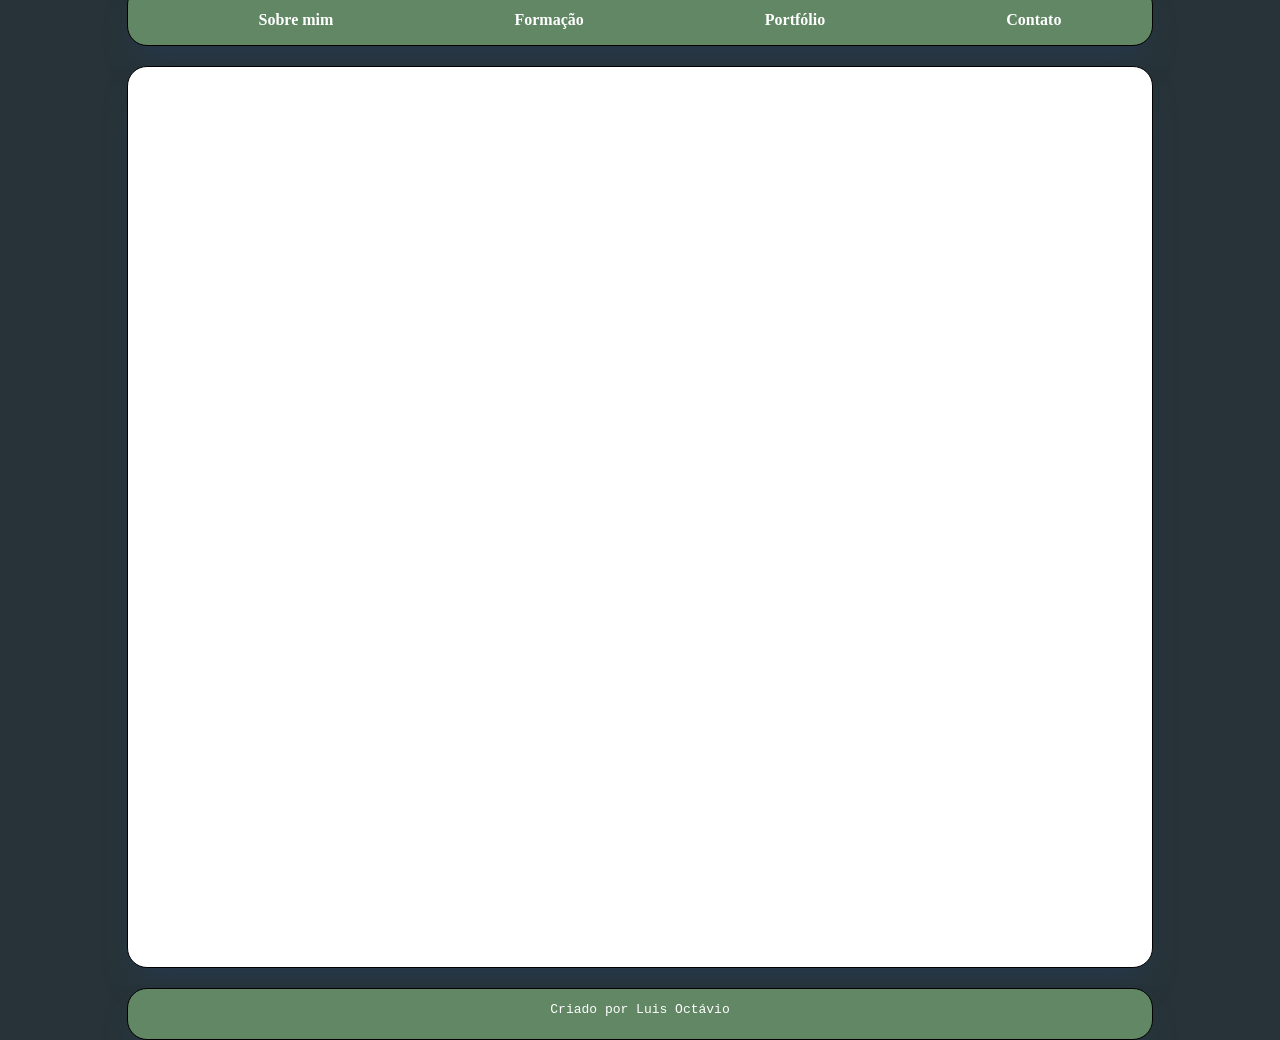
==== index.html @ 91fe7194 "feat: HTML structure with simple CSS layout" ====
<!DOCTYPE html>
<html lang="pt-BR">
<head>
    <meta charset="UTF-8">
    <meta name="viewport" content="width=device-width, initial-scale=1.0">
    <link rel="stylesheet" href="./styles.css" >
    <title>Luis Octávio Portfolio</title>
</head>
<body>
    <!-- main container -->
    <main id="container">

        <!-- navbar section -->
        <nav id="navbar">
            <ul>
                <li>Sobre mim</li>
                <li>Formação</li>
                <li>Portfólio</li>
                <li>Contato</li>
            </ul>
        </nav>

        <!-- current page  -->
        <section id="current">

        </section>

        <!-- footer  -->
        <footer id="footer">
            <p>Criado por Luis Octávio</p>
        </footer>
    </main>
</body>
</html>
---- styles.css ----
body {
    --main-color: #9cb080;
    --second-color: #618764;
    --third-color: #2b5748;
    --fourth-color: #273338;
    background: var(--fourth-color);
    margin: 0; 
    border: 0;
    min-height: 100vh;
}

#container {
    height: 100%;
    display: flex; 
    flex-direction: column;
    align-items: center;
    gap: 20px;
}

#navbar, #current, #footer {
    width: 80%;
    border-radius: 20px;
    border: 1px solid black;
    box-shadow: rgb(38, 57, 77) 0px 20px 30px -10px;
}

#navbar {
    margin-top: -15px;
    background-color: var(--second-color);
    color: white;
    font-weight: bold;
}

#navbar > ul {
    margin-top: 25px;
    list-style: none;
    display: flex;
    cursor: pointer;
    justify-content: space-around;
}

#current {
    background: white;
    min-height: 100vh;
}

#footer {
    height: 50px;
    text-align: center;
    color: white;
    background-color: var(--second-color);
    font-family: monospace;
}
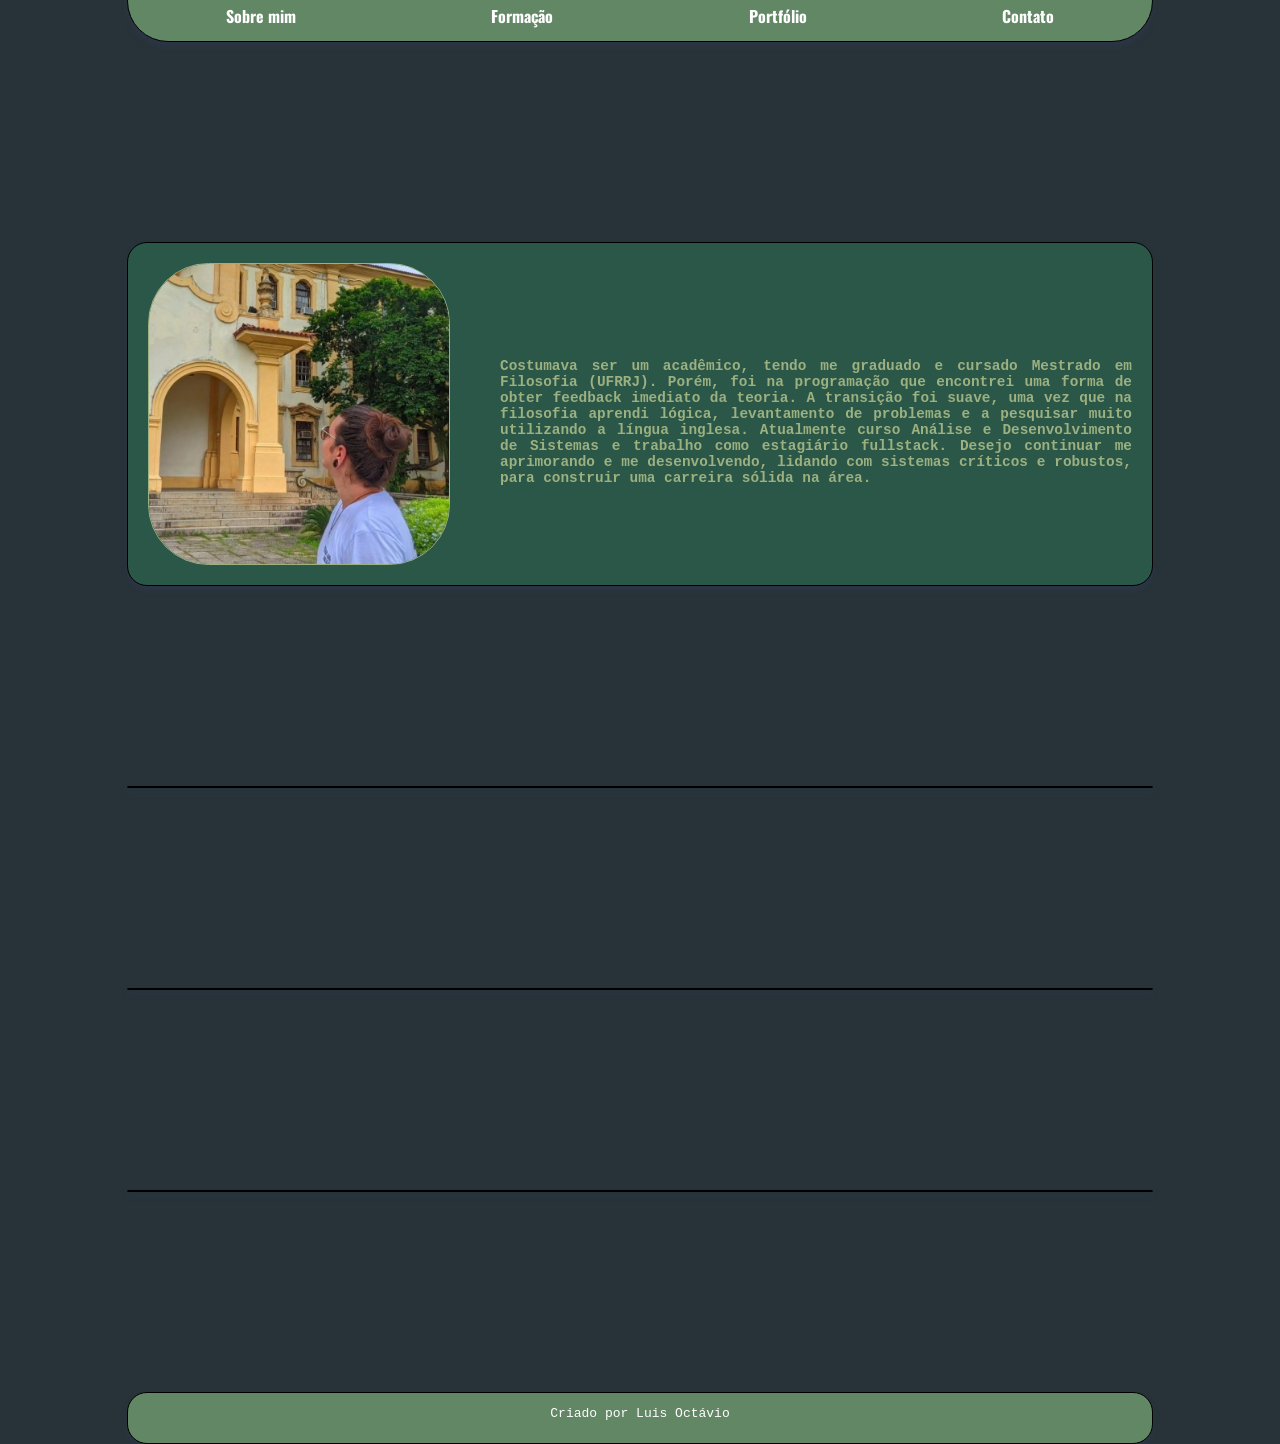
==== commit 2fb2af5a: "feat: add section 'Sobre' - styles for Sobre - add assets to keep the needed photos" ====
--- a/index.html
+++ b/index.html
@@ -4,6 +4,9 @@
     <meta charset="UTF-8">
     <meta name="viewport" content="width=device-width, initial-scale=1.0">
     <link rel="stylesheet" href="./styles.css" >
+    <link rel="preconnect" href="https://fonts.googleapis.com">
+    <link rel="preconnect" href="https://fonts.gstatic.com" crossorigin>
+    <link href="https://fonts.googleapis.com/css2?family=Chelsea+Market&family=Geist:wght@100..900&family=Oswald:wght@200..700&display=swap" rel="stylesheet">
     <title>Luis Octávio Portfolio</title>
 </head>
 <body>
@@ -12,16 +15,34 @@
 
         <!-- navbar section -->
         <nav id="navbar">
-            <ul>
-                <li>Sobre mim</li>
-                <li>Formação</li>
-                <li>Portfólio</li>
-                <li>Contato</li>
-            </ul>
+                <a href="#sobre">Sobre mim</a>
+                <a href="#formacao">Formação</a>
+                <a href="#portfolio">Portfólio</a>
+                <a href="#contato">Contato</a>
         </nav>
 
-        <!-- current page  -->
-        <section id="current">
+        <!-- sobre -->
+        <section id="sobre">
+            <img id="profile-photo" loading="eager" src="" />
+            <p class="main-text">Costumava ser um acadêmico, tendo me graduado e cursado Mestrado em Filosofia (UFRRJ). Porém, foi na programação que encontrei uma forma de obter feedback imediato da teoria. A transição foi suave, uma vez que na filosofia aprendi lógica, levantamento de problemas e a pesquisar muito utilizando a língua inglesa. Atualmente curso Análise e Desenvolvimento de Sistemas e trabalho como estagiário fullstack. Desejo continuar me aprimorando e me desenvolvendo, lidando com sistemas críticos e robustos, para construir uma carreira sólida na área.
+</p>
+        </section>
+
+        <!-- formacao -->
+        <section id="formacao">
+            <div id="portfolio-photo"></div>
+            <div id="portfolio-text">
+
+            </div>
+        </section>
+
+        <!-- portfolio -->
+         <section id="portfolio">
+
+         </section>
+
+         <!-- contato -->
+        <section id="contato">
 
         </section>
 
@@ -31,4 +52,5 @@
         </footer>
     </main>
 </body>
-</html>+</html>
+<script type="module" src="./index.js"></script>
--- a/styles.css
+++ b/styles.css
@@ -7,6 +7,7 @@
     margin: 0; 
     border: 0;
     min-height: 100vh;
+    font-family: monospace;
 }
 
 #container {
@@ -14,34 +15,96 @@
     display: flex; 
     flex-direction: column;
     align-items: center;
-    gap: 20px;
+    gap: 200px;
 }
 
-#navbar, #current, #footer {
+#navbar, #sobre, #formacao, #portfolio, #contato, #footer {
     width: 80%;
     border-radius: 20px;
     border: 1px solid black;
-    box-shadow: rgb(38, 57, 77) 0px 20px 30px -10px;
+    box-shadow: rgb(44, 53, 70) 0px 5px 5px 0px;
 }
 
 #navbar {
-    margin-top: -15px;
     background-color: var(--second-color);
     color: white;
     font-weight: bold;
+    list-style: none;
+    display: flex;
+    margin-top: -40px;
+    cursor: pointer;
+    justify-content: space-around;
+    height: 80px;
+    align-items: center;
+    border-radius: 50px;
+    font-family: "Oswald", sans-serif;
+    transition: scale 0.5 ease-in-out;
 }
 
-#navbar > ul {
-    margin-top: 25px;
-    list-style: none;
-    display: flex;
-    cursor: pointer;
-    justify-content: space-around;
+#navbar > a {
+    margin-top: 30px;
+    text-decoration: none;
+    color: white;
 }
 
-#current {
-    background: white;
-    min-height: 100vh;
+#navbar > a:hover {
+    transform: scale(1.2);
+}
+
+/* Sobre */
+#sobre {
+    display: flex;
+    background-color: var(--third-color);
+    gap: 10px;
+    align-items: center;
+    margin: 0 auto;
+}
+
+#sobre > * {
+    margin: 20px;
+}
+
+#profile-photo {
+    height: 300px;
+    width: 300px;
+    min-width: 300px; 
+    min-height: 300px;
+    border-radius: 20%;
+    border: 1px solid var(--main-color);
+    object-fit: cover;
+    object-position: center;
+    transition: opacity 1.0 ease-in-out;
+}
+
+#profile-photo.fading {
+    opacity: 0; 
+}
+
+#sobre > p {
+    padding-top: 15px;
+}
+
+/* Formacao */
+#formacao {
+
+}
+
+/*  Portfolio */
+#portfolio {
+
+}
+
+/*  Contato */
+#contato {
+
+}
+
+/* classes */
+.main-text {
+    font-size: .9rem;
+    text-align: justify;
+    color: var(--main-color);
+    font-weight: 600;
 }
 
 #footer {
@@ -49,5 +112,4 @@
     text-align: center;
     color: white;
     background-color: var(--second-color);
-    font-family: monospace;
 }
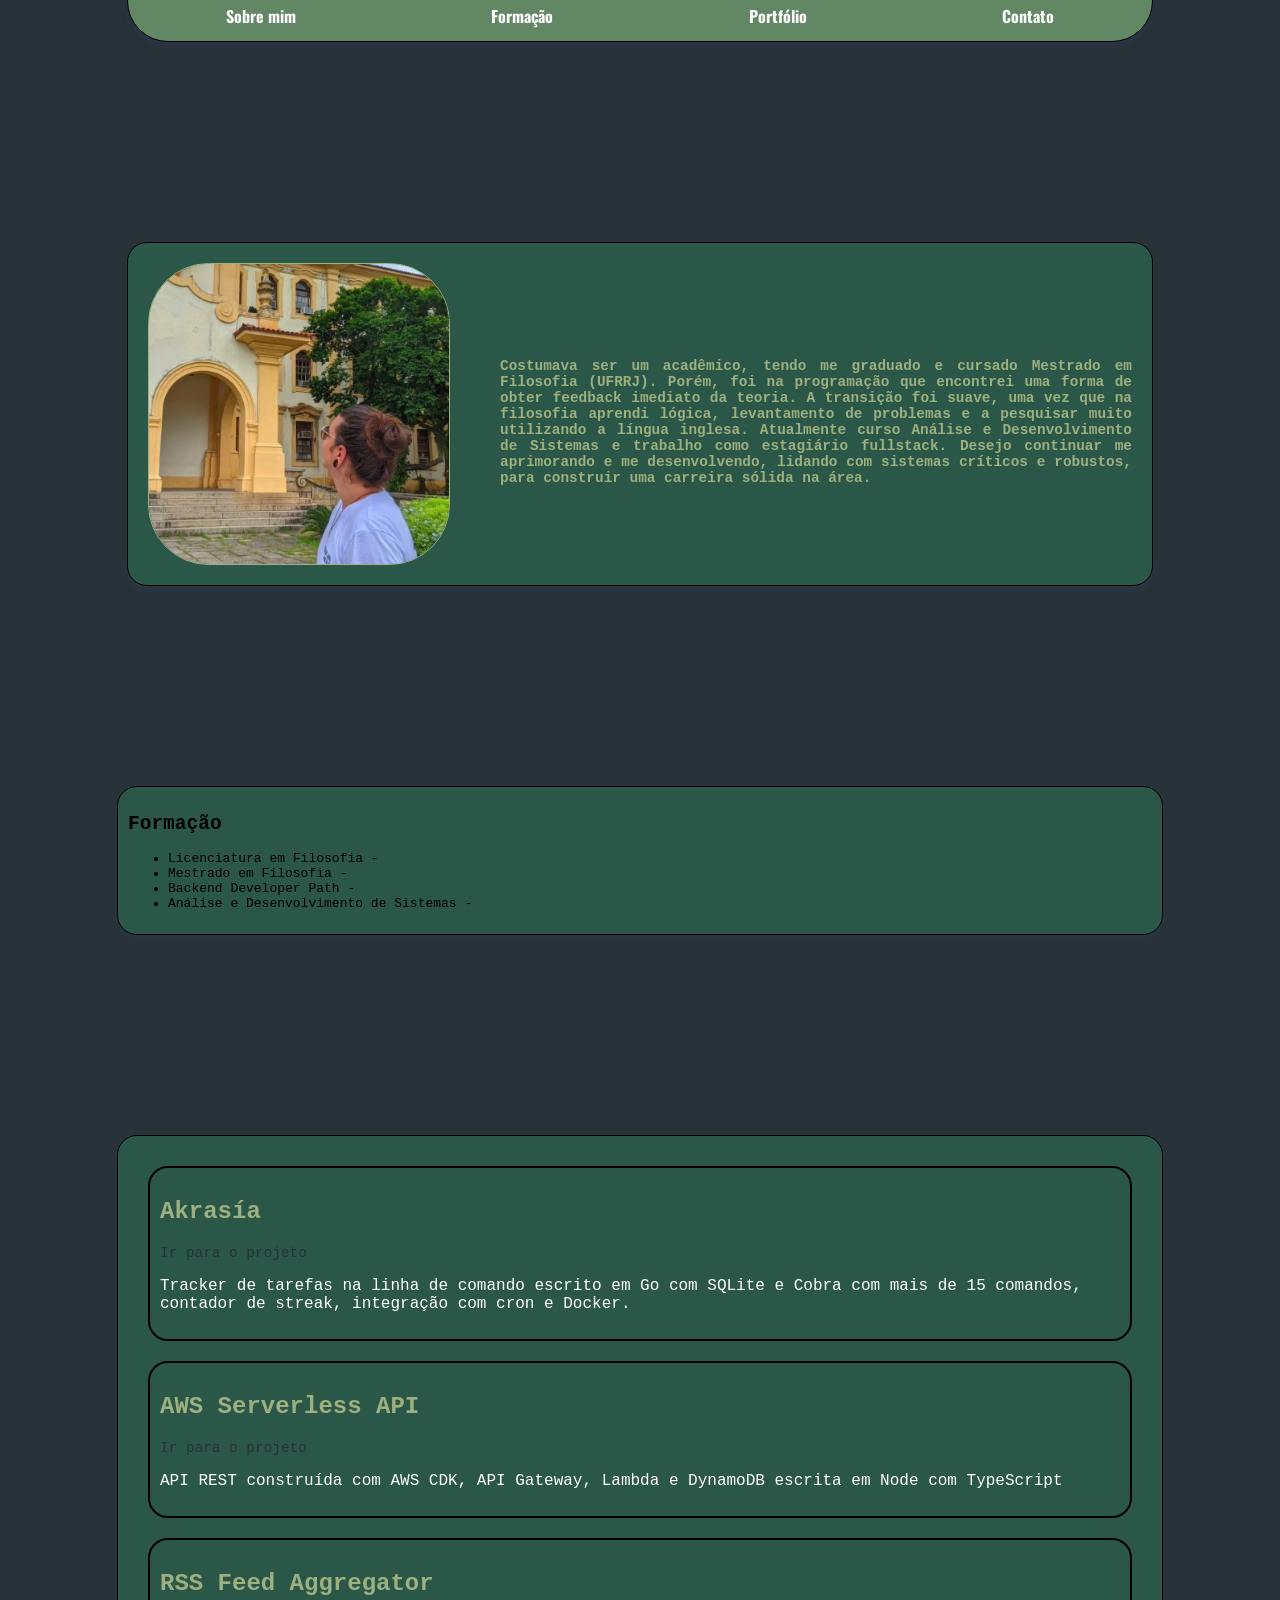
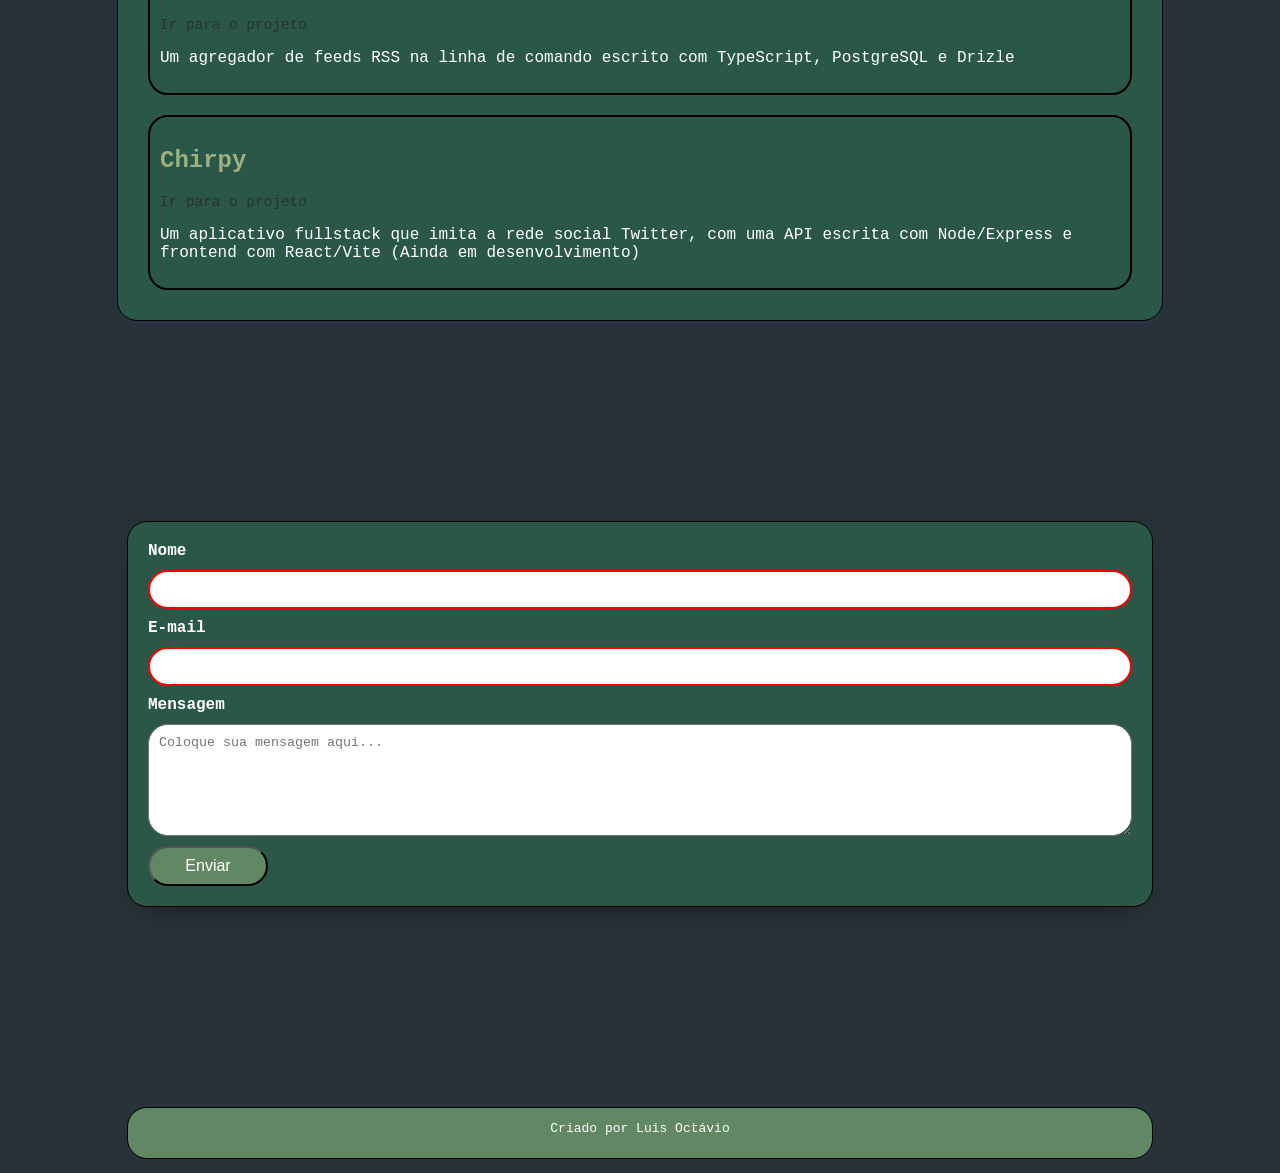
==== commit 151235de: "feat: add section 'Formacao', 'Portfolio' and 'Contato'" ====
--- a/index.html
+++ b/index.html
@@ -7,6 +7,7 @@
     <link rel="preconnect" href="https://fonts.googleapis.com">
     <link rel="preconnect" href="https://fonts.gstatic.com" crossorigin>
     <link href="https://fonts.googleapis.com/css2?family=Chelsea+Market&family=Geist:wght@100..900&family=Oswald:wght@200..700&display=swap" rel="stylesheet">
+    <link rel="icon" type="image/x-icon" href="/assets/desenvolvedor.png" >
     <title>Luis Octávio Portfolio</title>
 </head>
 <body>
@@ -30,10 +31,11 @@
 
         <!-- formacao -->
         <section id="formacao">
-            <div id="portfolio-photo"></div>
-            <div id="portfolio-text">
+            <h2>Formação</h2>
+            <ul id="formacao-list">
+            
+            </ul>
 
-            </div>
         </section>
 
         <!-- portfolio -->
@@ -43,7 +45,18 @@
 
          <!-- contato -->
         <section id="contato">
+            <form id="form-contato">
+                <label class="form-label">Nome</label>
+                <input required id="name" type="text" name="name" class="form-input" />
 
+                <label class="form-label">E-mail</label>
+                <input required id="email" type="email" name="email" class="form-input"/>
+
+                <label class="form-label">Mensagem</label>
+                <textarea required id="message" name="message" cols="4" rows="6" placeholder="Coloque sua mensagem aqui..."></textarea>
+
+                <input type="submit" value="Enviar" />
+            </form>
         </section>
 
         <!-- footer  -->
--- a/styles.css
+++ b/styles.css
@@ -86,17 +86,75 @@
 
 /* Formacao */
 #formacao {
-
+    background-color: var(--third-color);
+    padding: 10px;
 }
 
 /*  Portfolio */
 #portfolio {
+    background-color: var(--third-color);
+    padding: 10px;
+}
 
+.project-div {
+    border: 2px solid black;
+    padding: 10px;
+    border-radius: 20px;
+    margin: 20px;
+}
+
+.project-title {
+    font-size: 1.5rem;
+    color: var(--main-color);
+}
+
+.project-link {
+    text-decoration: none;
+    transition: all 0.4s ease-in-out;
+    color: var(--fourth-color);
+    font-size: .9rem;
+}
+
+.project-link:hover {
+    color: white;
+}
+
+.project-description {
+    color: white;
+    font-size: 1rem;
 }
 
 /*  Contato */
 #contato {
+    background-color: var(--third-color);
+    box-shadow: black 0px 10px 30px -20px;
+}
 
+#form-contato {
+    display: flex;
+    flex-direction: column;
+    margin: 20px;
+    gap: 10px;
+}
+
+#message {
+    border-radius: 20px;
+    padding: 10px;
+}
+
+input[type=submit] {
+    border-radius: 20px;
+    background-color: var(--second-color);
+    color: white;
+    font-size: 1rem;
+    height: 40px;
+    cursor: pointer;
+    width: 120px;
+    transition: background-color 0.2s ease;
+}
+
+input[type=submit]:hover {
+    background-color: var(--main-color);
 }
 
 /* classes */
@@ -107,6 +165,27 @@
     font-weight: 600;
 }
 
+.form-label {
+    font-size: 1rem; 
+    color: white; 
+    font-weight: 600;
+}
+
+.form-input { 
+    border-radius: 20px; 
+    padding: 10px;
+}
+
+.form-input:invalid {
+    border: 2px solid red;
+}
+
+.form-input:valid {
+    border: 2px solid green;
+}
+
+
+
 #footer {
     height: 50px;
     text-align: center;
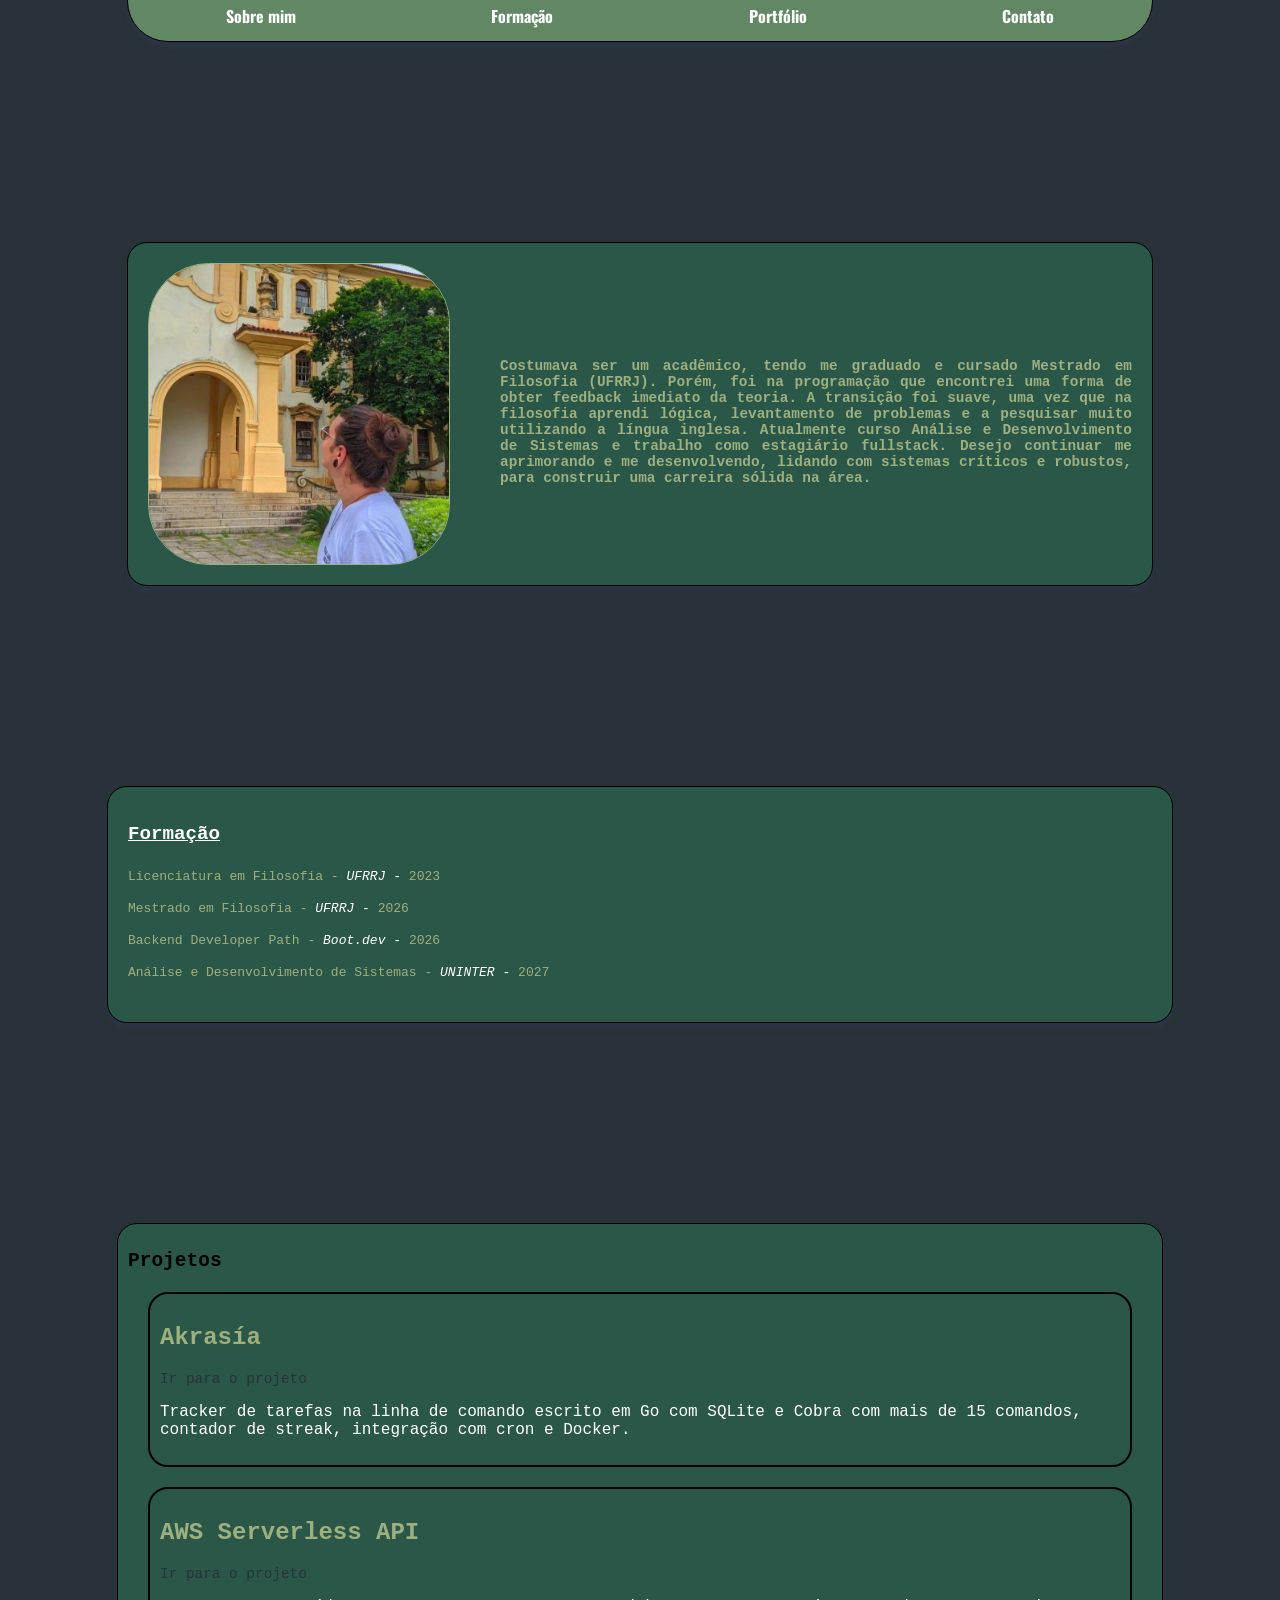
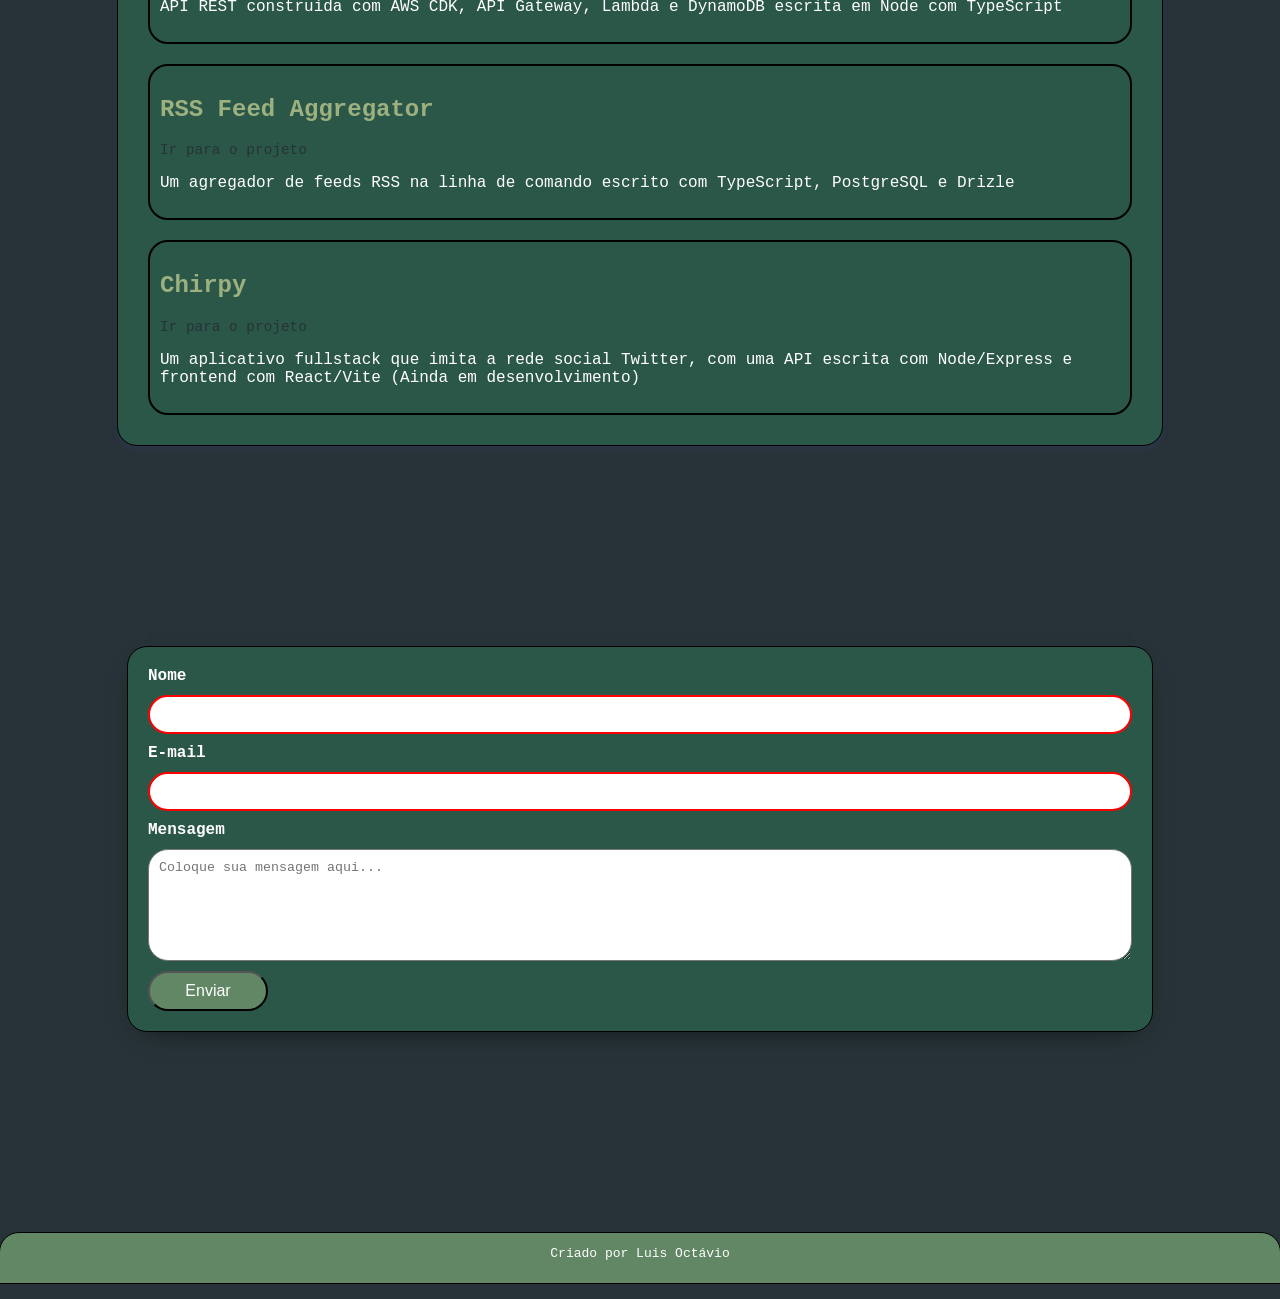
==== commit b0c4f568: "fix: correct span tags at Formacao and add responsiveness" ====
--- a/index.html
+++ b/index.html
@@ -40,6 +40,7 @@
 
         <!-- portfolio -->
          <section id="portfolio">
+             <h2>Projetos</h2>
 
          </section>
 
--- a/styles.css
+++ b/styles.css
@@ -87,7 +87,33 @@
 /* Formacao */
 #formacao {
     background-color: var(--third-color);
-    padding: 10px;
+    padding: 20px;
+}
+
+#formacao > h2 {
+    font-size: 1.2rem;
+    text-decoration:underline;
+    color: white;
+}
+
+#formacao-list {
+    padding: 0;
+}
+
+
+.formacao-item {
+    list-style: none; 
+    color: var(--main-color);
+    line-height: 2rem;
+}
+
+.institute {
+    font-style: italic;
+    color: white;
+}
+
+.year {
+   color: var(--main-color) 
 }
 
 /*  Portfolio */
@@ -191,4 +217,41 @@
     text-align: center;
     color: white;
     background-color: var(--second-color);
+    width: 100%;
+    border-radius: 0;
+    border-top-left-radius: 20px;
+    border-top-right-radius: 20px;
+}
+
+@media screen and (max-width: 600px), (max-height: 500px) {
+    #navbar, #footer {
+       font-size: .7rem; 
+    }
+
+    #sobre {
+        flex-direction: column;
+    }
+    
+    #profile-photo {
+        min-width: fit-content;
+        min-height: fit-content;
+        height: 200px;
+        width: 200px;
+    }
+    
+    #formacao > ul > * {
+        font-size: 0.8rem;
+    }
+    
+    .project-div {
+        font-size: .8rem;
+    }
+    
+    .project-title {
+        font-size: .9rem;
+    }
+    
+    .project-description {
+        font-size: .8rem;
+    }
 }
